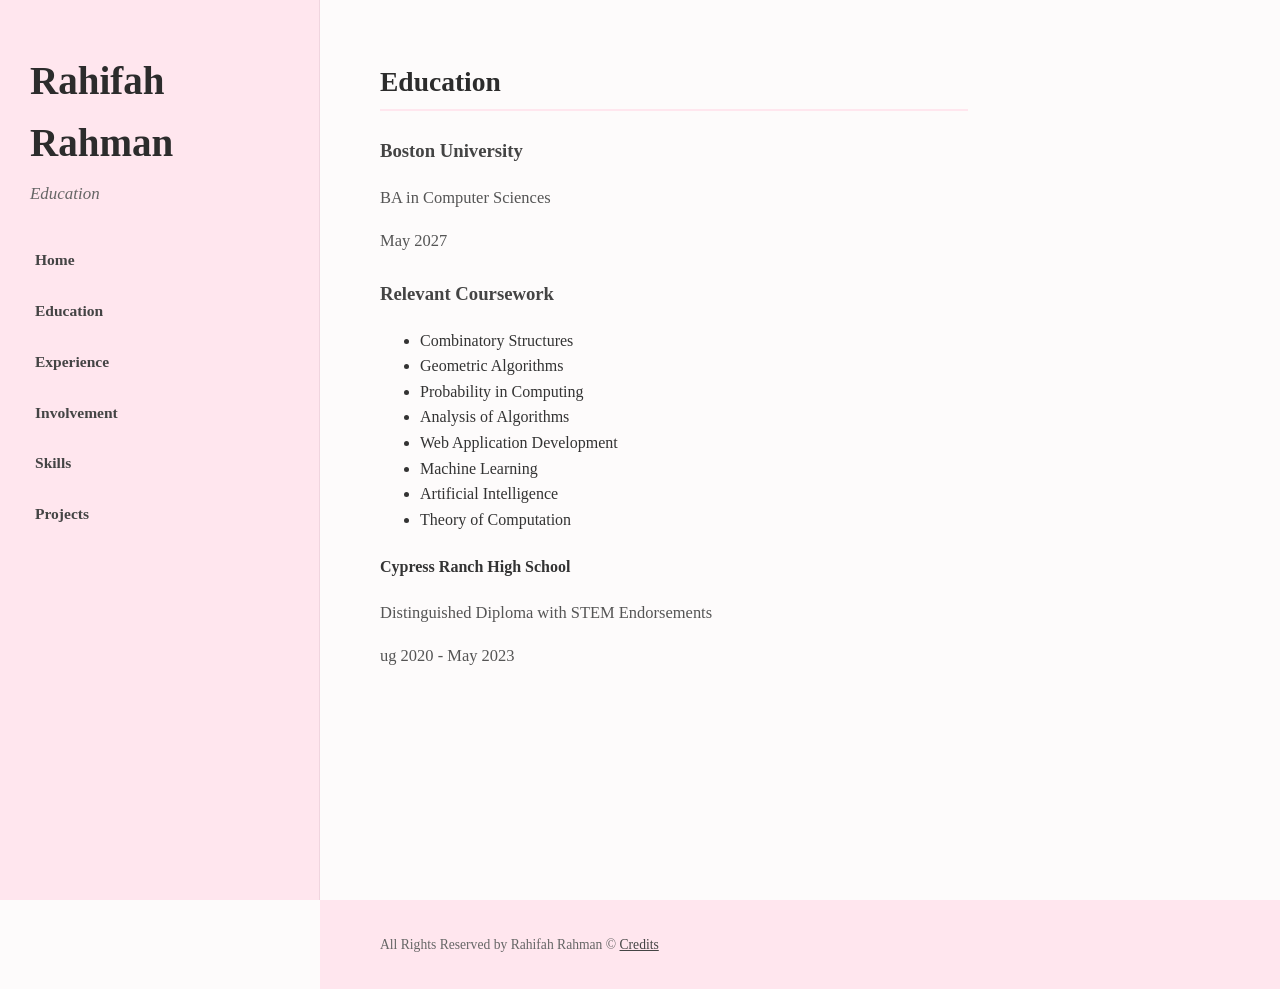
==== public/education.html @ b8f1d724 "Added internal pages, rough formatting, and resume details" ====
<!DOCTYPE html>
<html lang="en" xmlns="http://www.w3.org/1999/html">
<head>
    <meta charset="UTF-8">
    <meta name="viewport" content="width=device-width, initial-scale=1.0">
    <title>Rahifah Rahman - Education</title>
    <link rel="stylesheet" href="styles.css">
</head>

<body>

<header>
    <h1>Rahifah Rahman</h1>
    <p>Education</p>

    <nav>
        <ul>
            <li><a href="index.html">Home</a></li>
            <li><a href="education.html">Education</a></li>
            <li><a href="experience.html">Experience</a></li>
            <li><a href="involvement.html">Involvement</a></li>
            <li><a href="skills.html">Skills</a></li>
            <li><a href="projects.html">Projects</a></li>
        </ul>
    </nav>
</header>

<main>
    <section>
        <h2>Education</h2>

        <h3>Boston University</h3>
        <p>BA in Computer Sciences</p>
        <p>May 2027</p>
        <h3>Relevant Coursework</h3>
        <ul>
            <li>Combinatory Structures</li>
            <li>Geometric Algorithms</li>
            <li>Probability in Computing</li>
            <li>Analysis of Algorithms</li>
            <li>Web Application Development</li>
            <li>Machine Learning</li>
            <li>Artificial Intelligence</li>
            <li>Theory of Computation</li>
        </ul>

        <h4>Cypress Ranch High School</h4>
        <p>Distinguished Diploma with STEM Endorsements</p>
        <p>ug 2020 - May 2023</p>
    </section>
</main>

<footer>
    <p>
        All Rights Reserved by Rahifah Rahman &#169;
        <a href="#">Credits</a>
    </p>
</footer>

<script src="script.js"></script>

</body>
</html>
---- public/styles.css ----
* {
    box-sizing: border-box;
}

body {
    margin: 0;
    font-family: Georgia, serif;
    color: #333333;
    background-color: #fdfbfb;
    display: flex;
    flex-direction: column;
    min-height: 100vh;
    line-height: 1.6;
}

/* Header */

header {
    background-color: #ffe6ee;
    color: #333333;
    padding: 25px 20px;
    text-align: center;
}

header h1 {
    font-size: calc(1.8rem + 0.5vw);
    margin: 0 0 5px 0;
    color: #2c2c2c;
}

header p {
    font-size: calc(0.9rem + 0.2vw);
    margin: 0 0 20px 0;
    color: #666666;
    font-style: italic;
}

/* Navigation */

nav ul {
    list-style: none;
    padding: 0;
    margin: 0;
    display: flex;
    flex-direction: row;
    justify-content: center;
    gap: 15px;
    flex-wrap: wrap;
}

nav li {
    padding: 5px;
}

nav a {
    text-decoration: none;
    color: #444444;
    font-weight: 600;
    font-size: calc(0.85rem + 0.15vw);
}

nav a:hover {
    color: #b84a7e;
}

/* Main content */

main {
    flex: 1;
    width: 100%;
    padding: 40px 20px;
}

section {
    max-width: 800px;
    margin: 0 auto 50px auto;
}

section h2 {
    font-size: calc(1.4rem + 0.4vw);
    color: #2c2c2c;
    margin-top: 0;
    margin-bottom: 20px;
    border-bottom: 2px solid #ffe6ee;
    padding-bottom: 5px;
}

section h3 {
    color: #444444;
    margin-top: 25px;
}

section p {
    font-size: calc(0.95rem + 0.1vw);
    color: #555555;
}

/* Calculator */

.calculator {
    max-width: 800px;
    margin: 50px auto;
    padding: 30px;
    background-color: #fff0f4;
    border: 1px solid #f0d5df;
    border-radius: 10px;
}

.calculator-inputs {
    display: flex;
    gap: 15px;
    margin-bottom: 20px;
}

.calculator-inputs input {
    width: 50%;
    padding: 12px;
    font-family: Georgia, serif;
    font-size: 1rem;
    border: 1px solid #cccccc;
    border-radius: 5px;
}

.calculator-buttons {
    display: flex;
    flex-wrap: wrap;
    gap: 10px;
    margin-bottom: 20px;
}

.calculator-buttons button {
    padding: 10px 18px;
    font-family: Georgia, serif;
    font-size: 1rem;
    border: 1px solid #d5aabb;
    border-radius: 5px;
    background-color: #ffe6ee;
    cursor: pointer;
}

.calculator-buttons button:hover {
    background-color: #f7cbd9;
}

.calculator-result {
    min-height: 40px;
}

.calculator-result h3 {
    margin: 0;
    font-size: calc(1rem + 0.3vw);
}

/* Footer */

footer {
    background-color: #ffe6ee;
    padding: 15px 20px;
    font-size: 0.85rem;
    color: #666666;
    text-align: center;
}

footer a {
    color: #444444;
    text-decoration: underline;
}

/* Desktop */

@media (min-width: 751px) {

    body {
        text-align: left;
    }

    header {
        position: fixed;
        top: 0;
        left: 0;
        width: 25%;
        height: 100vh;
        padding: 50px 30px;
        display: flex;
        flex-direction: column;
        justify-content: flex-start;
        border-right: 1px solid #f0d5df;
        text-align: left;
        z-index: 100;
    }

    header h1 {
        font-size: calc(1.8rem + 0.8vw);
    }

    header p {
        margin-bottom: 35px;
    }

    nav ul {
        flex-direction: column;
        align-items: flex-start;
        gap: 15px;
    }

    main {
        margin-left: 25%;
        width: 75%;
        min-height: 100vh;
        padding: 60px;
    }

    section {
        max-width: 70%;
        margin: 0 0 60px 0;
    }

    .calculator {
        max-width: 70%;
    }

    footer {
        margin-left: 25%;
        width: 75%;
        padding: 20px 60px;
        text-align: left;
    }
}

/* Smaller screens */

@media (max-width: 750px) {

    header {
        text-align: center;
    }

    nav ul {
        flex-direction: row;
        width: 100%;
    }

    main {
        padding: 30px 15px;
    }

    section {
        width: 100%;
    }

    .calculator {
        width: 100%;
        padding: 20px;
    }

    .calculator-inputs {
        flex-direction: column;
    }

    .calculator-inputs input {
        width: 100%;
    }

    .calculator-buttons {
        justify-content: center;
    }
}
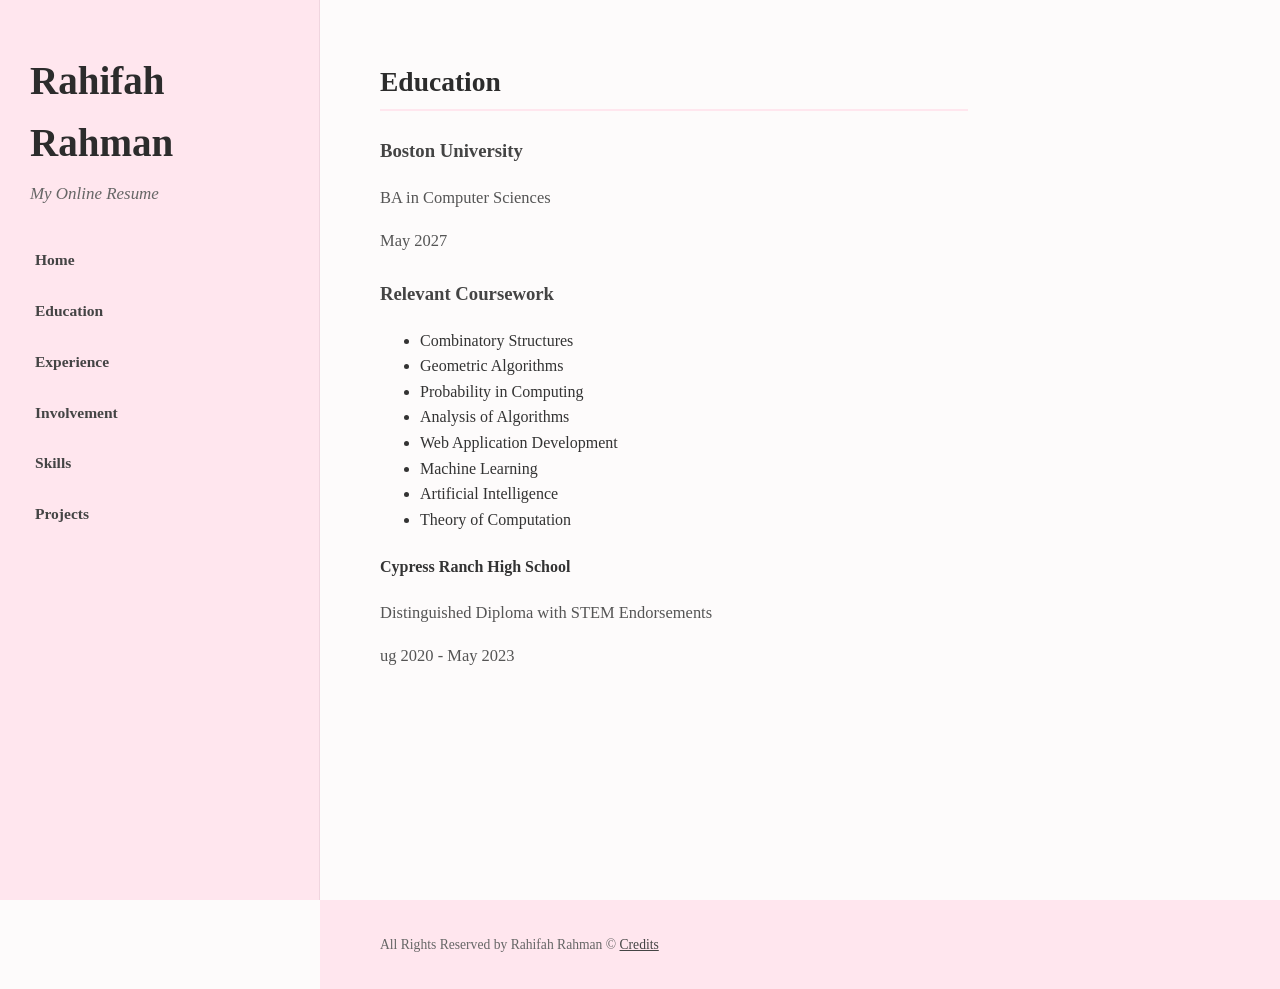
==== commit 6c06d365: "Fixed a few typos and formatting on the involvement page" ====
--- a/public/education.html
+++ b/public/education.html
@@ -11,7 +11,7 @@
 
 <header>
     <h1>Rahifah Rahman</h1>
-    <p>Education</p>
+    <p>My Online Resume</p>
 
     <nav>
         <ul>
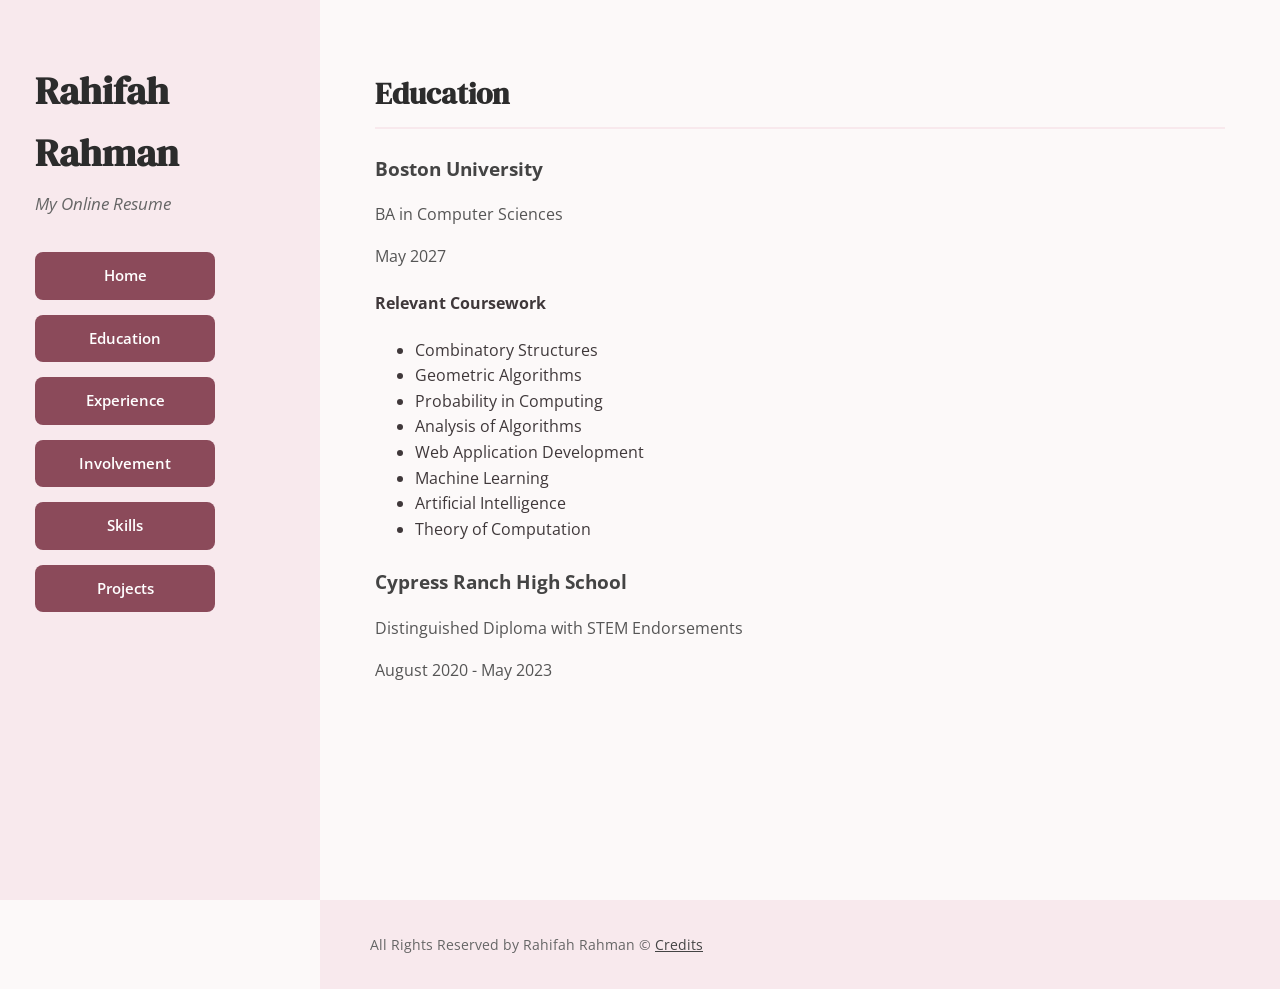
==== commit c8577978: "Fixed header hierarchy in education page" ====
--- a/public/education.html
+++ b/public/education.html
@@ -32,7 +32,7 @@
         <h3>Boston University</h3>
         <p>BA in Computer Sciences</p>
         <p>May 2027</p>
-        <h3>Relevant Coursework</h3>
+        <h4>Relevant Coursework</h4>
         <ul>
             <li>Combinatory Structures</li>
             <li>Geometric Algorithms</li>
@@ -44,9 +44,9 @@
             <li>Theory of Computation</li>
         </ul>
 
-        <h4>Cypress Ranch High School</h4>
+        <h3>Cypress Ranch High School</h3>
         <p>Distinguished Diploma with STEM Endorsements</p>
-        <p>ug 2020 - May 2023</p>
+        <p>August 2020 - May 2023</p>
     </section>
 </main>
 
--- a/public/styles.css
+++ b/public/styles.css
@@ -1,41 +1,40 @@
+@import url('https://fonts.googleapis.com/css2?family=DM+Serif+Display&family=Open+Sans:wght@400;500;600;700&display=swap');
+
 * {
     box-sizing: border-box;
 }
 
 body {
     margin: 0;
-    font-family: Georgia, serif;
-    color: #333333;
-    background-color: #fdfbfb;
-    display: flex;
-    flex-direction: column;
+    font-family: 'Open Sans', Arial, sans-serif;
+    color: #3F383A;
+    background-color: #FCF9F9;
+    line-height: 1.6;
     min-height: 100vh;
-    line-height: 1.6;
-}
-
-/* Header */
+}
 
 header {
-    background-color: #ffe6ee;
-    color: #333333;
-    padding: 25px 20px;
+    background-color: #F8E9ED;
+    color: #3F383A;
+    padding: 30px 25px;
     text-align: center;
 }
 
 header h1 {
-    font-size: calc(1.8rem + 0.5vw);
+    font-family: 'DM Serif Display', Georgia, serif;
+    font-size: calc(1.8rem + 0.6vw);
     margin: 0 0 5px 0;
     color: #2c2c2c;
 }
 
 header p {
     font-size: calc(0.9rem + 0.2vw);
-    margin: 0 0 20px 0;
+    margin: 0 0 25px 0;
     color: #666666;
     font-style: italic;
 }
 
-/* Navigation */
+/* navigation bar */
 
 nav ul {
     list-style: none;
@@ -44,65 +43,72 @@
     display: flex;
     flex-direction: row;
     justify-content: center;
-    gap: 15px;
+    align-items: center;
+    gap: 10px;
     flex-wrap: wrap;
 }
 
 nav li {
-    padding: 5px;
+    padding: 0;
 }
 
 nav a {
+    display: block;
+    width: 180px;
     text-decoration: none;
-    color: #444444;
+    color: #FFFFFF;
+    background-color: #8B4A5A;
     font-weight: 600;
-    font-size: calc(0.85rem + 0.15vw);
+    font-size: calc(0.8rem + 0.15vw);
+    padding: 12px 18px;
+    border-radius: 8px;
+    text-align: center;
+    transition: 0.2s;
 }
 
 nav a:hover {
-    color: #b84a7e;
-}
-
-/* Main content */
+    background-color: #B87585;
+}
 
 main {
-    flex: 1;
     width: 100%;
-    padding: 40px 20px;
+    min-height: 100vh;
+    padding: 50px 30px;
 }
 
 section {
-    max-width: 800px;
+    max-width: 850px;
     margin: 0 auto 50px auto;
 }
 
 section h2 {
-    font-size: calc(1.4rem + 0.4vw);
+    font-family: 'DM Serif Display', Georgia, serif;
+    font-size: calc(1.5rem + 0.5vw);
     color: #2c2c2c;
     margin-top: 0;
     margin-bottom: 20px;
-    border-bottom: 2px solid #ffe6ee;
-    padding-bottom: 5px;
+    padding-bottom: 8px;
+    border-bottom: 2px solid #F8E9ED;
 }
 
 section h3 {
+    font-size: calc(1.05rem + 0.2vw);
     color: #444444;
     margin-top: 25px;
+    margin-bottom: 5px;
 }
 
 section p {
-    font-size: calc(0.95rem + 0.1vw);
+    font-size: calc(0.9rem + 0.15vw);
     color: #555555;
 }
 
-/* Calculator */
-
 .calculator {
-    max-width: 800px;
-    margin: 50px auto;
+    max-width: 850px;
+    margin: 60px auto 30px auto;
     padding: 30px;
-    background-color: #fff0f4;
-    border: 1px solid #f0d5df;
+    background-color: #F8E9ED;
+    border: 1px solid #F8E9ED;
     border-radius: 10px;
 }
 
@@ -115,9 +121,9 @@
 .calculator-inputs input {
     width: 50%;
     padding: 12px;
-    font-family: Georgia, serif;
+    font-family: 'Open Sans', Arial, sans-serif;
     font-size: 1rem;
-    border: 1px solid #cccccc;
+    border: 1px solid #CCCCCC;
     border-radius: 5px;
 }
 
@@ -130,16 +136,18 @@
 
 .calculator-buttons button {
     padding: 10px 18px;
-    font-family: Georgia, serif;
+    font-family: 'Open Sans', Arial, sans-serif;
     font-size: 1rem;
-    border: 1px solid #d5aabb;
-    border-radius: 5px;
-    background-color: #ffe6ee;
+    border: none;
+    border-radius: 6px;
+    background-color: #8B4A5A;
+    color: #FFFFFF;
     cursor: pointer;
+    transition: 0.2s;
 }
 
 .calculator-buttons button:hover {
-    background-color: #f7cbd9;
+    background-color: #B87585;
 }
 
 .calculator-result {
@@ -151,11 +159,9 @@
     font-size: calc(1rem + 0.3vw);
 }
 
-/* Footer */
-
 footer {
-    background-color: #ffe6ee;
-    padding: 15px 20px;
+    background-color: #F8E9ED;
+    padding: 18px 25px;
     font-size: 0.85rem;
     color: #666666;
     text-align: center;
@@ -166,27 +172,19 @@
     text-decoration: underline;
 }
 
-/* Desktop */
+/* laptop/desktop screens */
 
 @media (min-width: 751px) {
-
-    body {
-        text-align: left;
-    }
 
     header {
         position: fixed;
+        left: 0;
         top: 0;
-        left: 0;
         width: 25%;
         height: 100vh;
-        padding: 50px 30px;
-        display: flex;
-        flex-direction: column;
-        justify-content: flex-start;
-        border-right: 1px solid #f0d5df;
+        padding: 60px 35px;
         text-align: left;
-        z-index: 100;
+        overflow-y: auto;
     }
 
     header h1 {
@@ -203,54 +201,80 @@
         gap: 15px;
     }
 
+    nav li {
+        width: 100%;
+    }
+
+    nav a {
+        width: 180px;
+        padding: 12px 18px;
+    }
+
     main {
+        width: 75%;
         margin-left: 25%;
+        min-height: 100vh;
+        padding: 70px 50px;
+    }
+
+    section {
+        width: 100%;
+        max-width: 850px;
+        margin: 0 auto 60px auto;
+    }
+
+    .calculator {
+        width: 100%;
+        max-width: 850px;
+    }
+
+    footer {
         width: 75%;
-        min-height: 100vh;
-        padding: 60px;
-    }
-
-    section {
-        max-width: 70%;
-        margin: 0 0 60px 0;
-    }
-
-    .calculator {
-        max-width: 70%;
-    }
-
-    footer {
         margin-left: 25%;
-        width: 75%;
-        padding: 20px 60px;
+        padding: 20px 50px;
         text-align: left;
     }
 }
 
-/* Smaller screens */
+/* phone screens */
 
 @media (max-width: 750px) {
 
     header {
+        width: 100%;
         text-align: center;
+        padding: 25px 15px;
     }
 
     nav ul {
         flex-direction: row;
         width: 100%;
+        gap: 5px;
+    }
+
+    nav li {
+        padding: 3px;
+    }
+
+    nav a {
+        display: inline-block;
+        padding: 5px 6px;
     }
 
     main {
-        padding: 30px 15px;
+        width: 100%;
+        padding: 35px 15px;
     }
 
     section {
         width: 100%;
+        margin-bottom: 40px;
     }
 
     .calculator {
         width: 100%;
         padding: 20px;
+        margin-top: 40px;
     }
 
     .calculator-inputs {
@@ -264,4 +288,13 @@
     .calculator-buttons {
         justify-content: center;
     }
+
+    .calculator-buttons button {
+        padding: 9px 14px;
+    }
+
+    footer {
+        width: 100%;
+        padding: 15px;
+    }
 }
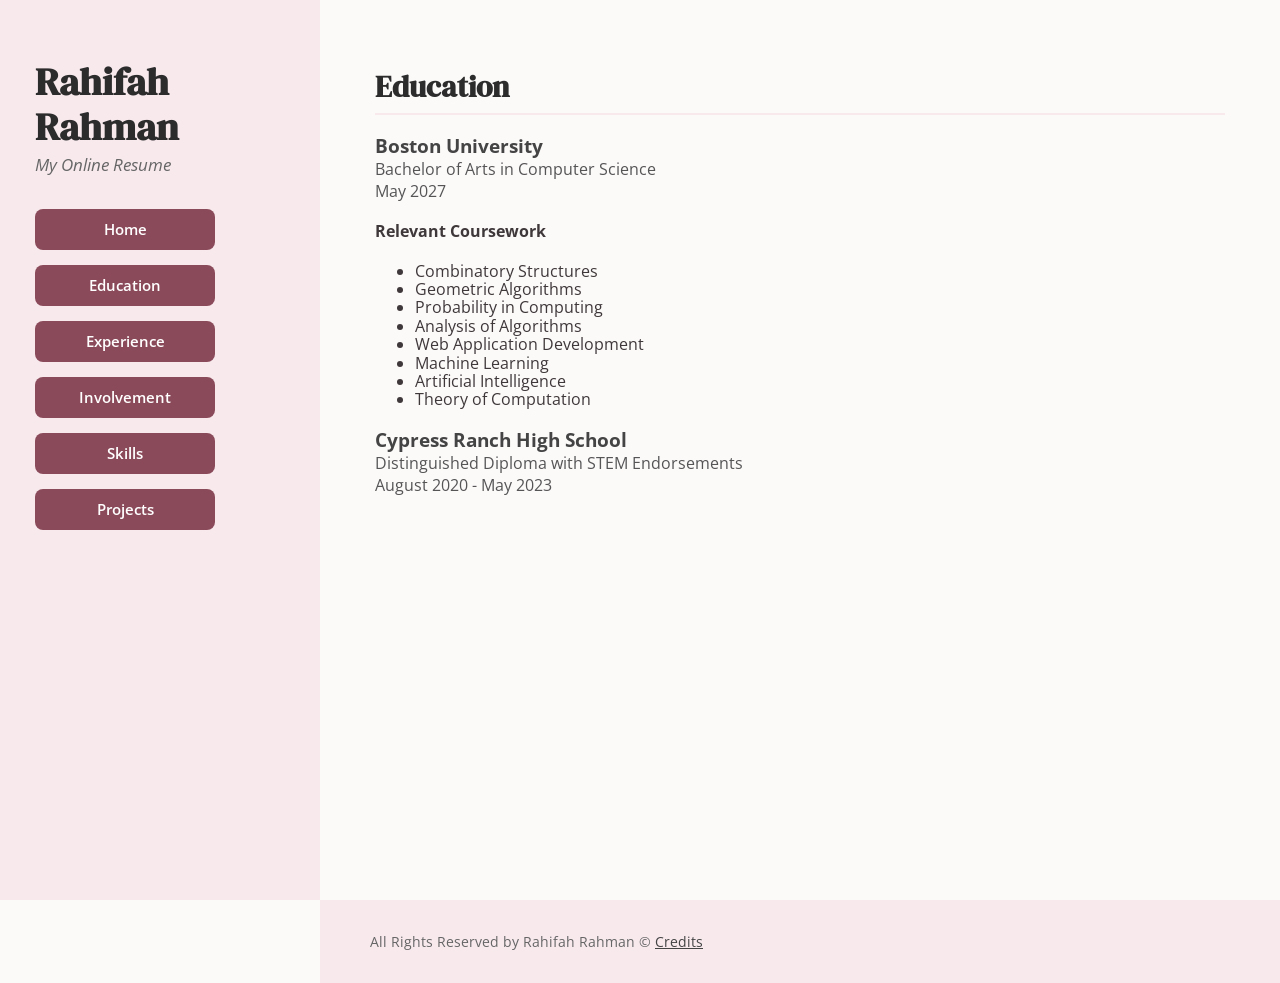
==== commit d6c5d010: "Centered calculator title and typo in education" ====
--- a/public/education.html
+++ b/public/education.html
@@ -30,7 +30,7 @@
         <h2>Education</h2>
 
         <h3>Boston University</h3>
-        <p>BA in Computer Sciences</p>
+        <p>Bachelor of Arts in Computer Science</p>
         <p>May 2027</p>
         <h4>Relevant Coursework</h4>
         <ul>
--- a/public/styles.css
+++ b/public/styles.css
@@ -9,7 +9,7 @@
     font-family: 'Open Sans', Arial, sans-serif;
     color: #3F383A;
     background-color: #FCF9F9;
-    line-height: 1.6;
+    line-height: 1.15;
     min-height: 100vh;
 }
 
@@ -29,7 +29,7 @@
 
 header p {
     font-size: calc(0.9rem + 0.2vw);
-    margin: 0 0 25px 0;
+    margin: 0 0 5px 0;
     color: #666666;
     font-style: italic;
 }
@@ -94,13 +94,15 @@
 section h3 {
     font-size: calc(1.05rem + 0.2vw);
     color: #444444;
-    margin-top: 25px;
-    margin-bottom: 5px;
+    margin-top: 20px;
+    margin-bottom: 3px;
 }
 
 section p {
     font-size: calc(0.9rem + 0.15vw);
     color: #555555;
+    margin-top: 3px;
+    margin-bottom: 3px;
 }
 
 .calculator {
@@ -110,6 +112,7 @@
     background-color: #F8E9ED;
     border: 1px solid #F8E9ED;
     border-radius: 10px;
+    text-align: center;
 }
 
 .calculator-inputs {
@@ -132,6 +135,7 @@
     flex-wrap: wrap;
     gap: 10px;
     margin-bottom: 20px;
+    justify-content: center;
 }
 
 .calculator-buttons button {
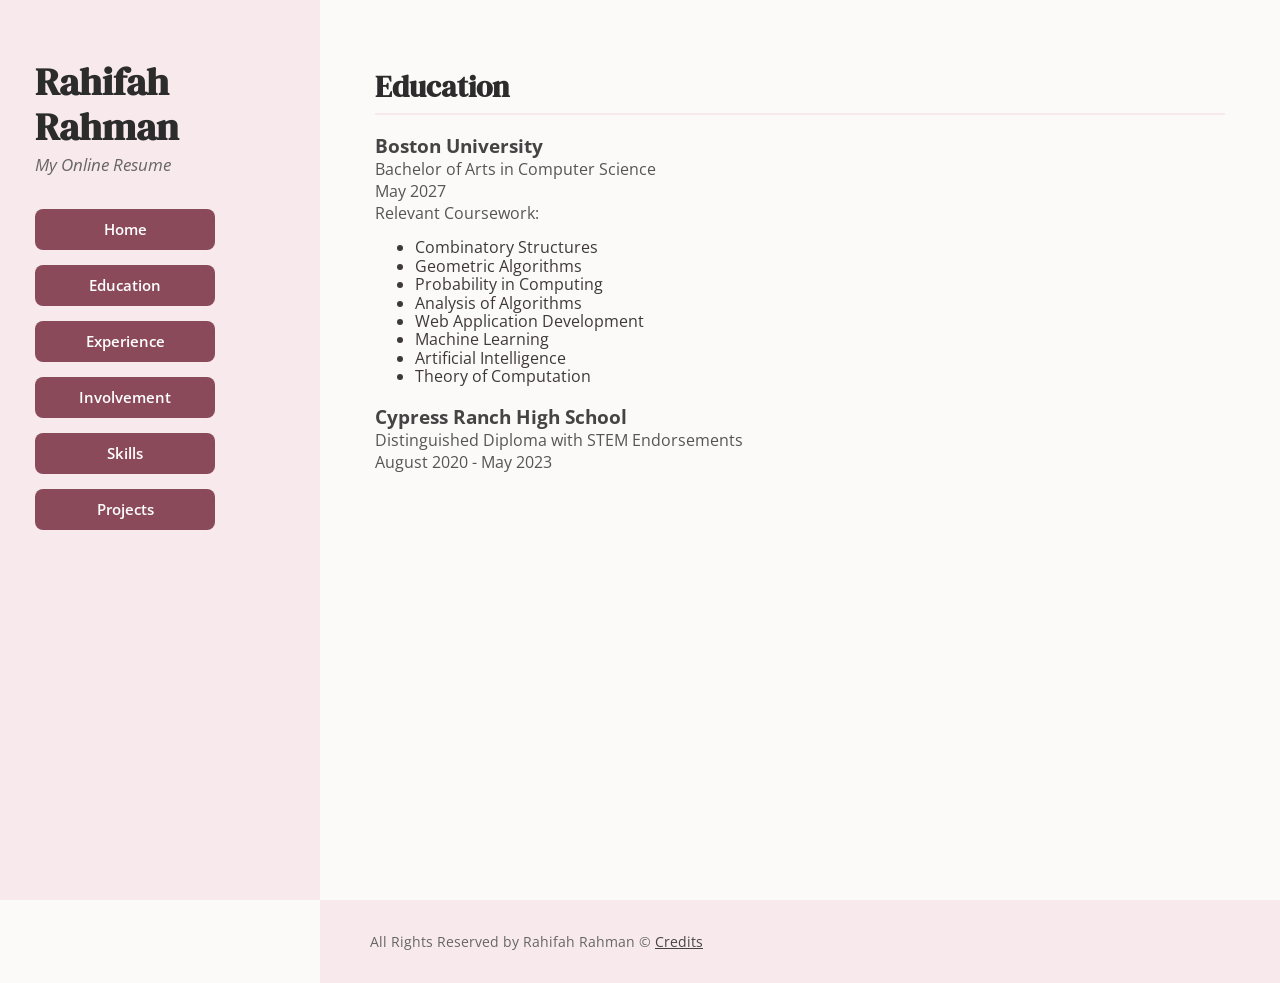
==== commit 9c60a67a: "Playing around with syntax and styling in education" ====
--- a/public/education.html
+++ b/public/education.html
@@ -32,7 +32,7 @@
         <h3>Boston University</h3>
         <p>Bachelor of Arts in Computer Science</p>
         <p>May 2027</p>
-        <h4>Relevant Coursework</h4>
+        <p>Relevant Coursework:</p>
         <ul>
             <li>Combinatory Structures</li>
             <li>Geometric Algorithms</li>
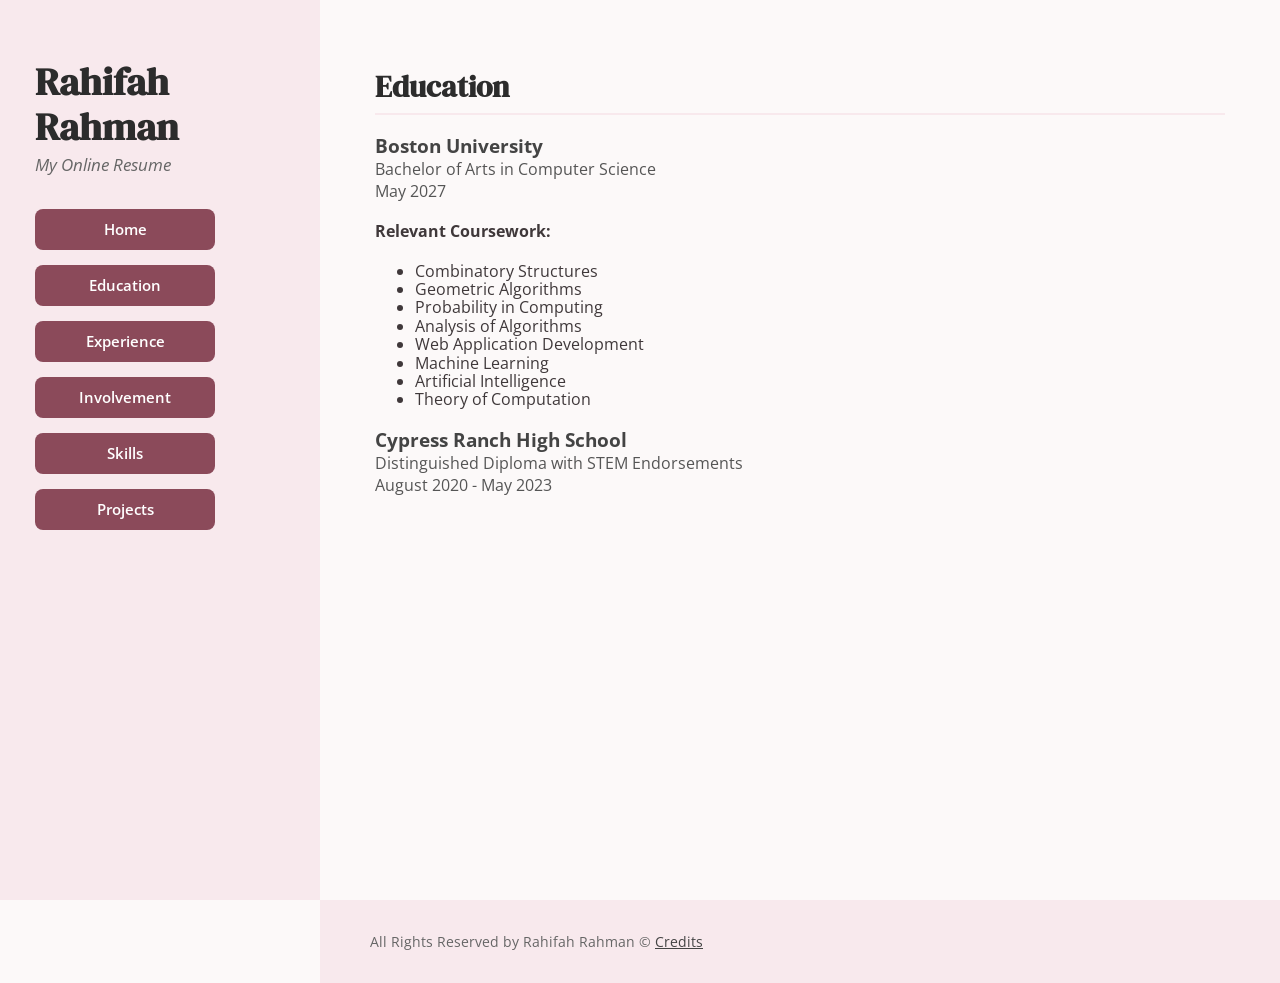
==== commit f8839575: "Playing around with syntax and styling" ====
--- a/public/education.html
+++ b/public/education.html
@@ -32,7 +32,7 @@
         <h3>Boston University</h3>
         <p>Bachelor of Arts in Computer Science</p>
         <p>May 2027</p>
-        <p>Relevant Coursework:</p>
+        <h4>Relevant Coursework:</h4>
         <ul>
             <li>Combinatory Structures</li>
             <li>Geometric Algorithms</li>
--- a/public/styles.css
+++ b/public/styles.css
@@ -81,6 +81,7 @@
     margin: 0 auto 50px auto;
 }
 
+
 section h2 {
     font-family: 'DM Serif Display', Georgia, serif;
     font-size: calc(1.5rem + 0.5vw);
@@ -96,6 +97,10 @@
     color: #444444;
     margin-top: 20px;
     margin-bottom: 3px;
+}
+
+section ul {
+    margin-top: 3px;
 }
 
 section p {
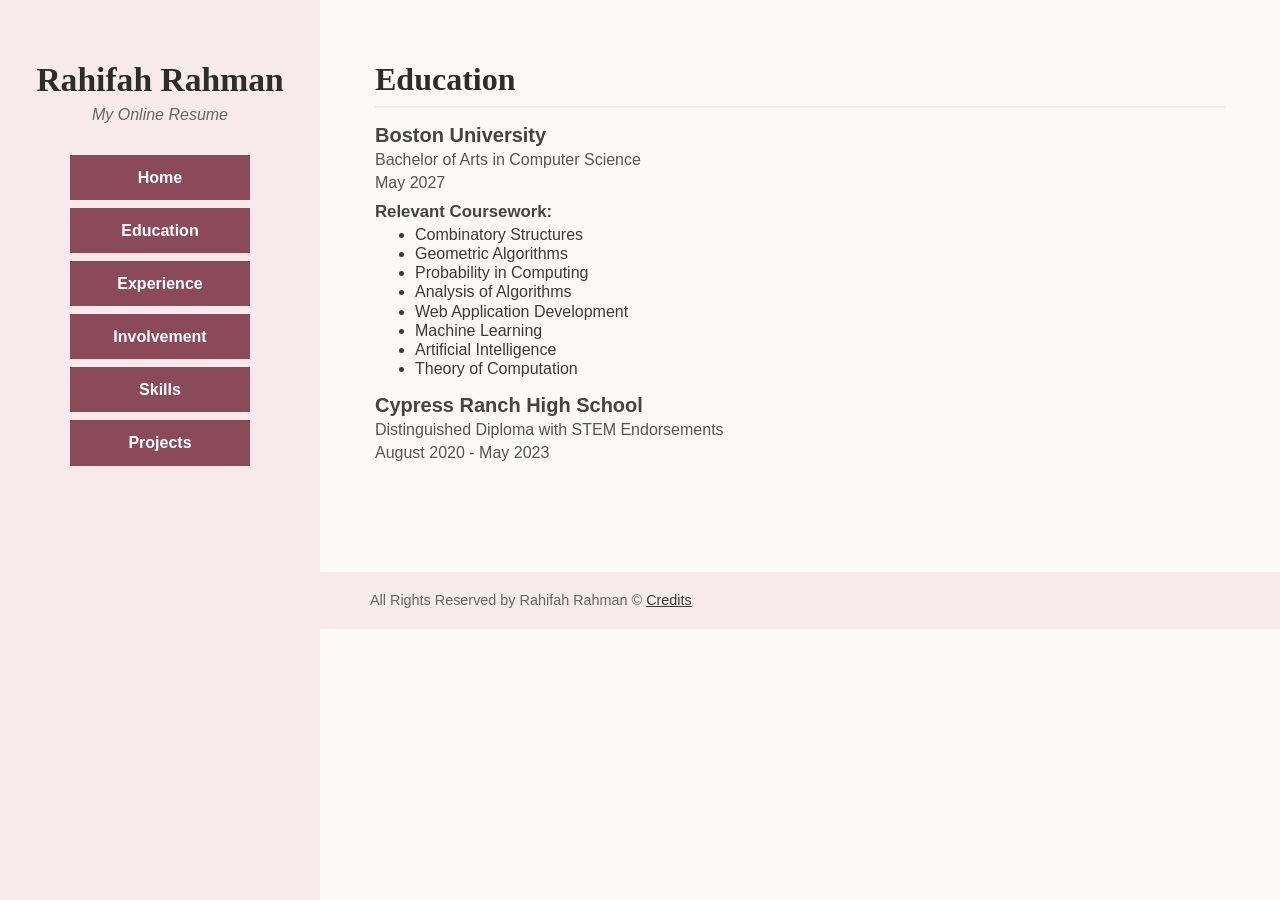
==== commit c3c87830: "Redid formatting and organization of files to be cleaner and more cohesive" ====
--- a/public/education.html
+++ b/public/education.html
@@ -1,9 +1,9 @@
 <!DOCTYPE html>
-<html lang="en" xmlns="http://www.w3.org/1999/html">
+<html lang="en">
 <head>
     <meta charset="UTF-8">
     <meta name="viewport" content="width=device-width, initial-scale=1.0">
-    <title>Rahifah Rahman - Education</title>
+    <title>Rahifah Rahman | Education</title>
     <link rel="stylesheet" href="styles.css">
 </head>
 
--- a/public/styles.css
+++ b/public/styles.css
@@ -1,123 +1,132 @@
 @import url('https://fonts.googleapis.com/css2?family=DM+Serif+Display&family=Open+Sans:wght@400;500;600;700&display=swap');
 
 * {
+    margin: 0;
     box-sizing: border-box;
 }
 
 body {
     margin: 0;
-    font-family: 'Open Sans', Arial, sans-serif;
+    font-family: Arial, Helvetica, sans-serif;
     color: #3F383A;
     background-color: #FCF9F9;
-    line-height: 1.15;
-    min-height: 100vh;
+    line-height: 1.2;
 }
 
 header {
     background-color: #F8E9ED;
     color: #3F383A;
+    text-align: center;
     padding: 30px 25px;
-    text-align: center;
 }
 
 header h1 {
-    font-family: 'DM Serif Display', Georgia, serif;
-    font-size: calc(1.8rem + 0.6vw);
-    margin: 0 0 5px 0;
-    color: #2c2c2c;
+    font-family: Georgia, serif;
+    font-size: 2rem;
+    margin-bottom: 5px;
+    color: #2C2C2C;
 }
 
 header p {
-    font-size: calc(0.9rem + 0.2vw);
-    margin: 0 0 5px 0;
+    font-size: 1rem;
+    margin-bottom: 20px;
     color: #666666;
     font-style: italic;
 }
 
-/* navigation bar */
-
 nav ul {
-    list-style: none;
+    list-style-type: none;
     padding: 0;
     margin: 0;
-    display: flex;
-    flex-direction: row;
-    justify-content: center;
-    align-items: center;
-    gap: 10px;
-    flex-wrap: wrap;
+    text-align: center;
 }
 
 nav li {
-    padding: 0;
+    display: inline;
 }
 
 nav a {
-    display: block;
+    display: inline-block;
     width: 180px;
+    padding: 12px 18px;
+    margin: 5px;
+    background-color: #8B4A5A;
+    color: white;
     text-decoration: none;
-    color: #FFFFFF;
-    background-color: #8B4A5A;
-    font-weight: 600;
-    font-size: calc(0.8rem + 0.15vw);
-    padding: 12px 18px;
-    border-radius: 8px;
-    text-align: center;
-    transition: 0.2s;
+    font-weight: bold;
+    text-align: center;
+    border: 1px solid #8B4A5A;
 }
 
 nav a:hover {
     background-color: #B87585;
+    border-color: #B87585;
 }
 
 main {
     width: 100%;
-    min-height: 100vh;
-    padding: 50px 30px;
+    padding: 40px 30px;
 }
 
 section {
     max-width: 850px;
-    margin: 0 auto 50px auto;
-}
-
+    margin: 0 auto 40px auto;
+}
 
 section h2 {
-    font-family: 'DM Serif Display', Georgia, serif;
-    font-size: calc(1.5rem + 0.5vw);
-    color: #2c2c2c;
-    margin-top: 0;
-    margin-bottom: 20px;
+    font-family: Georgia, serif;
+    font-size: 2rem;
+    color: #2C2C2C;
+    margin-bottom: 15px;
     padding-bottom: 8px;
     border-bottom: 2px solid #F8E9ED;
 }
 
 section h3 {
-    font-size: calc(1.05rem + 0.2vw);
+    font-size: 1.25rem;
     color: #444444;
-    margin-top: 20px;
+    margin-top: 15px;
     margin-bottom: 3px;
 }
 
-section ul {
-    margin-top: 3px;
+section h4 {
+    font-size: 1.05rem;
+    color: #444444;
+    margin-top: 10px;
+    margin-bottom: 3px;
 }
 
 section p {
-    font-size: calc(0.9rem + 0.15vw);
+    font-size: 1rem;
     color: #555555;
     margin-top: 3px;
     margin-bottom: 3px;
 }
 
+section ul {
+    margin-top: 3px;
+    margin-bottom: 10px;
+}
+
+section img {
+    width: 200px;
+    height: 250px;
+    float: left;
+    margin-right: 15px;
+    margin-bottom: 5px;
+}
+
 .calculator {
     max-width: 850px;
-    margin: 60px auto 30px auto;
-    padding: 30px;
+    margin: 40px auto;
+    padding: 25px;
     background-color: #F8E9ED;
-    border: 1px solid #F8E9ED;
-    border-radius: 10px;
-    text-align: center;
+    border: 1px solid #E8CCD3;
+    text-align: center;
+}
+
+.calculator h2 {
+    margin-bottom: 20px;
 }
 
 .calculator-inputs {
@@ -128,60 +137,48 @@
 
 .calculator-inputs input {
     width: 50%;
-    padding: 12px;
-    font-family: 'Open Sans', Arial, sans-serif;
+    padding: 10px;
+    font-family: Arial, Helvetica, sans-serif;
     font-size: 1rem;
     border: 1px solid #CCCCCC;
-    border-radius: 5px;
 }
 
 .calculator-buttons {
-    display: flex;
-    flex-wrap: wrap;
-    gap: 10px;
+    text-align: center;
     margin-bottom: 20px;
-    justify-content: center;
-}
-
-.calculator-buttons button {
-    padding: 10px 18px;
-    font-family: 'Open Sans', Arial, sans-serif;
+}
+
+.calculator button {
+    padding: 10px 16px;
+    margin: 5px;
+    background-color: #8B4A5A;
+    color: white;
+    border: 1px solid #8B4A5A;
     font-size: 1rem;
-    border: none;
-    border-radius: 6px;
-    background-color: #8B4A5A;
-    color: #FFFFFF;
-    cursor: pointer;
-    transition: 0.2s;
-}
-
-.calculator-buttons button:hover {
+    font-weight: bold;
+}
+
+.calculator button:hover {
     background-color: #B87585;
-}
-
-.calculator-result {
+    border-color: #B87585;
+}
+
+#output {
     min-height: 40px;
-}
-
-.calculator-result h3 {
-    margin: 0;
-    font-size: calc(1rem + 0.3vw);
 }
 
 footer {
     background-color: #F8E9ED;
     padding: 18px 25px;
-    font-size: 0.85rem;
+    text-align: center;
     color: #666666;
-    text-align: center;
+    font-size: 0.9rem;
 }
 
 footer a {
-    color: #444444;
+    color: #3F383A;
     text-decoration: underline;
 }
-
-/* laptop/desktop screens */
 
 @media (min-width: 751px) {
 
@@ -192,44 +189,41 @@
         width: 25%;
         height: 100vh;
         padding: 60px 35px;
-        text-align: left;
         overflow-y: auto;
     }
 
     header h1 {
-        font-size: calc(1.8rem + 0.8vw);
+        font-size: 2.1rem;
     }
 
     header p {
-        margin-bottom: 35px;
+        margin-bottom: 30px;
     }
 
     nav ul {
-        flex-direction: column;
-        align-items: flex-start;
-        gap: 15px;
+        text-align: center;
     }
 
     nav li {
-        width: 100%;
+        display: block;
     }
 
     nav a {
+        display: block;
         width: 180px;
-        padding: 12px 18px;
+        margin: 8px auto;
     }
 
     main {
         width: 75%;
         margin-left: 25%;
-        min-height: 100vh;
-        padding: 70px 50px;
+        padding: 60px 50px;
     }
 
     section {
         width: 100%;
         max-width: 850px;
-        margin: 0 auto 60px auto;
+        margin: 0 auto 50px auto;
     }
 
     .calculator {
@@ -245,29 +239,29 @@
     }
 }
 
-/* phone screens */
-
 @media (max-width: 750px) {
 
     header {
         width: 100%;
         text-align: center;
-        padding: 25px 15px;
+    }
+
+    header h1 {
+        font-size: 1.8rem;
     }
 
     nav ul {
-        flex-direction: row;
-        width: 100%;
-        gap: 5px;
+        text-align: center;
     }
 
     nav li {
-        padding: 3px;
+        display: inline;
     }
 
     nav a {
-        display: inline-block;
-        padding: 5px 6px;
+        width: auto;
+        padding: 8px 10px;
+        margin: 3px;
     }
 
     main {
@@ -277,33 +271,41 @@
 
     section {
         width: 100%;
-        margin-bottom: 40px;
+        margin-bottom: 35px;
+    }
+
+    section img {
+        width: 150px;
+        height: 190px;
+        margin-right: 10px;
     }
 
     .calculator {
         width: 100%;
         padding: 20px;
-        margin-top: 40px;
+        margin-top: 35px;
     }
 
     .calculator-inputs {
-        flex-direction: column;
+        display: block;
     }
 
     .calculator-inputs input {
         width: 100%;
+        margin-bottom: 10px;
     }
 
     .calculator-buttons {
-        justify-content: center;
-    }
-
-    .calculator-buttons button {
+        text-align: center;
+    }
+
+    .calculator button {
         padding: 9px 14px;
+        margin: 4px;
     }
 
     footer {
         width: 100%;
-        padding: 15px;
+        text-align: center;
     }
 }
